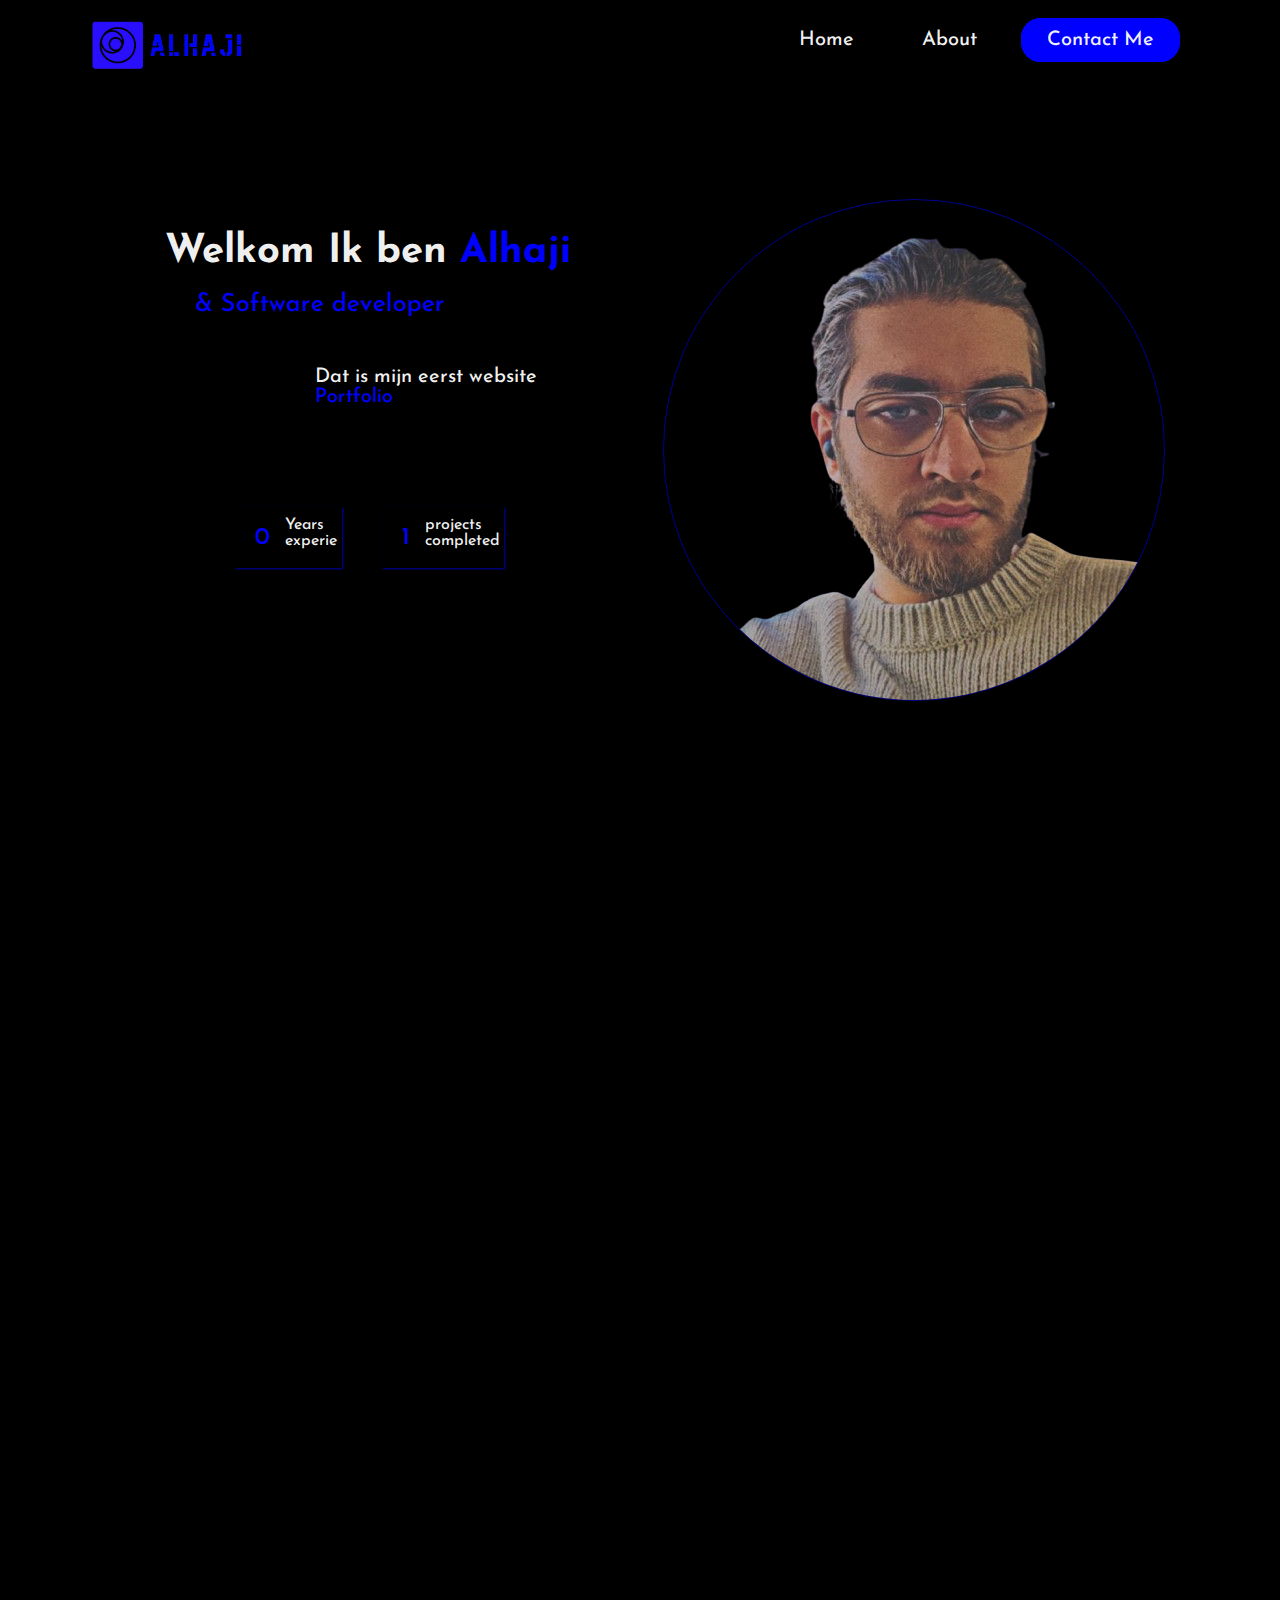
==== index.html @ 0df28cd6 "WIP on main" ====
<!DOCTYPE html>
<html lang="en">
<head>
    <meta charset="UTF-8">
    <meta name="viewport" content="width=device-width, initial-scale=1.0">
    <title>Document</title>
    <link rel="stylesheet" href="style.css">
</head>
<body>
    <header>
        <a href="/index.html" class="logo">

            <img src="/Imags/logo1.png" alt="logo">
            
        </a>
        <nav class="navbar">
            <ul>
                <li><a href="#">Home</a></li>
                <li><a href="#">About</a></li>
                <li><a class="contact-style" href="#">contact Me</a></li>
            </ul>
        </nav>
    </header>
    
    <section class="Home" id="Home">

        <div class="content">
          <h2> Welkom  Ik ben <span> Alhaji</span> </h2>

          <p class="baan"><span>& Software developer</span></p>
         
          <p class="commant">Dat is mijn eerst website <span>Portfolio</span></p>

           <ul>
             <li><span class="numper"> 0 </span> Years <br>  experie</li>
             <li><span class="numper"> 1 </span> projects <br>completed</li>
           </ul>

        </div>
        <div class="imag">
            <img src="/Imags/mijnfoto.png" alt="">
        </div>

 

    </section>
    <section>

    </section>

</body>
</html>
---- style.css ----
@import url('https://fonts.googleapis.com/css2?family=Josefin+Sans:ital,wght@0,100..700;1,100..700&display=swap');

*{
    margin: 0 ;
    padding: 0;
    text-decoration: none;
    box-sizing: border-box;
    font-family: "Josefin Sans", sans-serif;
    color: #fffffff1;
    
}


/* start navbar */
header{
   
    background-color: #000000;
    height: 75px;
    width: 100%;
    display: flex;
    justify-content: space-between;
    align-items: center;
    padding: 40px 80px;
    position: fixed;
}

.logo img{
    display: flex;
    width: 30%;
    
    
}

.navbar ul {
    display: flex;
    list-style-type: none;
    
}
.navbar li a{  
    color: #fffffff1;
    margin-right:20px ;
    padding: .6rem 1.5rem;
    border-radius: 20px;
    font-size: 20px;
    font-weight: 500;
    text-transform: capitalize;
    
}
.navbar li a:hover{ 
    color: blue;
}
.navbar .contact-style{
 background-color: blue;
 border: 2px solid blue;
  

}
.navbar .contact-style:hover{
   background-color: black;
   color: #ffffffc5;
   
}

/* end navbar */

                /* start home */
section{
    
    min-height: 100vh;
    padding: 2rem 9%;
    background-color: #000000; 
    width: 100%;
    
}
span{
    color: blue;
    
}

.Home{
    display: flex;
    justify-content: space-between;
    align-items: center;
    
}

.content{
   display: flex;
   padding: 50px;
   flex-direction: column;
   font-weight: 500;
   
}

.content h2{
    font-size: 40PX;
}

.content .baan {
    font-size: 25PX;
    margin:20px 30px;

}

.content p{
    margin-top: 30px;
    font-size: 20PX;
      
}
.content .commant{
    margin-left: 150px;
}
.content ul{
    display: flex;
    list-style-type: none;
    margin: 50px;
    align-items: center;
}

.content ul li{
  display: flex;
  margin:50px 20px;
  padding: .6rem 0.3rem;
  box-shadow: 1px 1px 2px rgba(0, 0, 255, 0.679);
  

}
.content .numper{
    
    padding: 9px 15px;
    font-size: x-large;
}


    /* mijn foto */


.imag{
     display: flex;
     align-items: center;
     justify-content: center;


}
.imag img{
    border-radius: 50%;
    border: 1px solid rgba(0, 0, 255, 0.559);
    
}
/* end home */
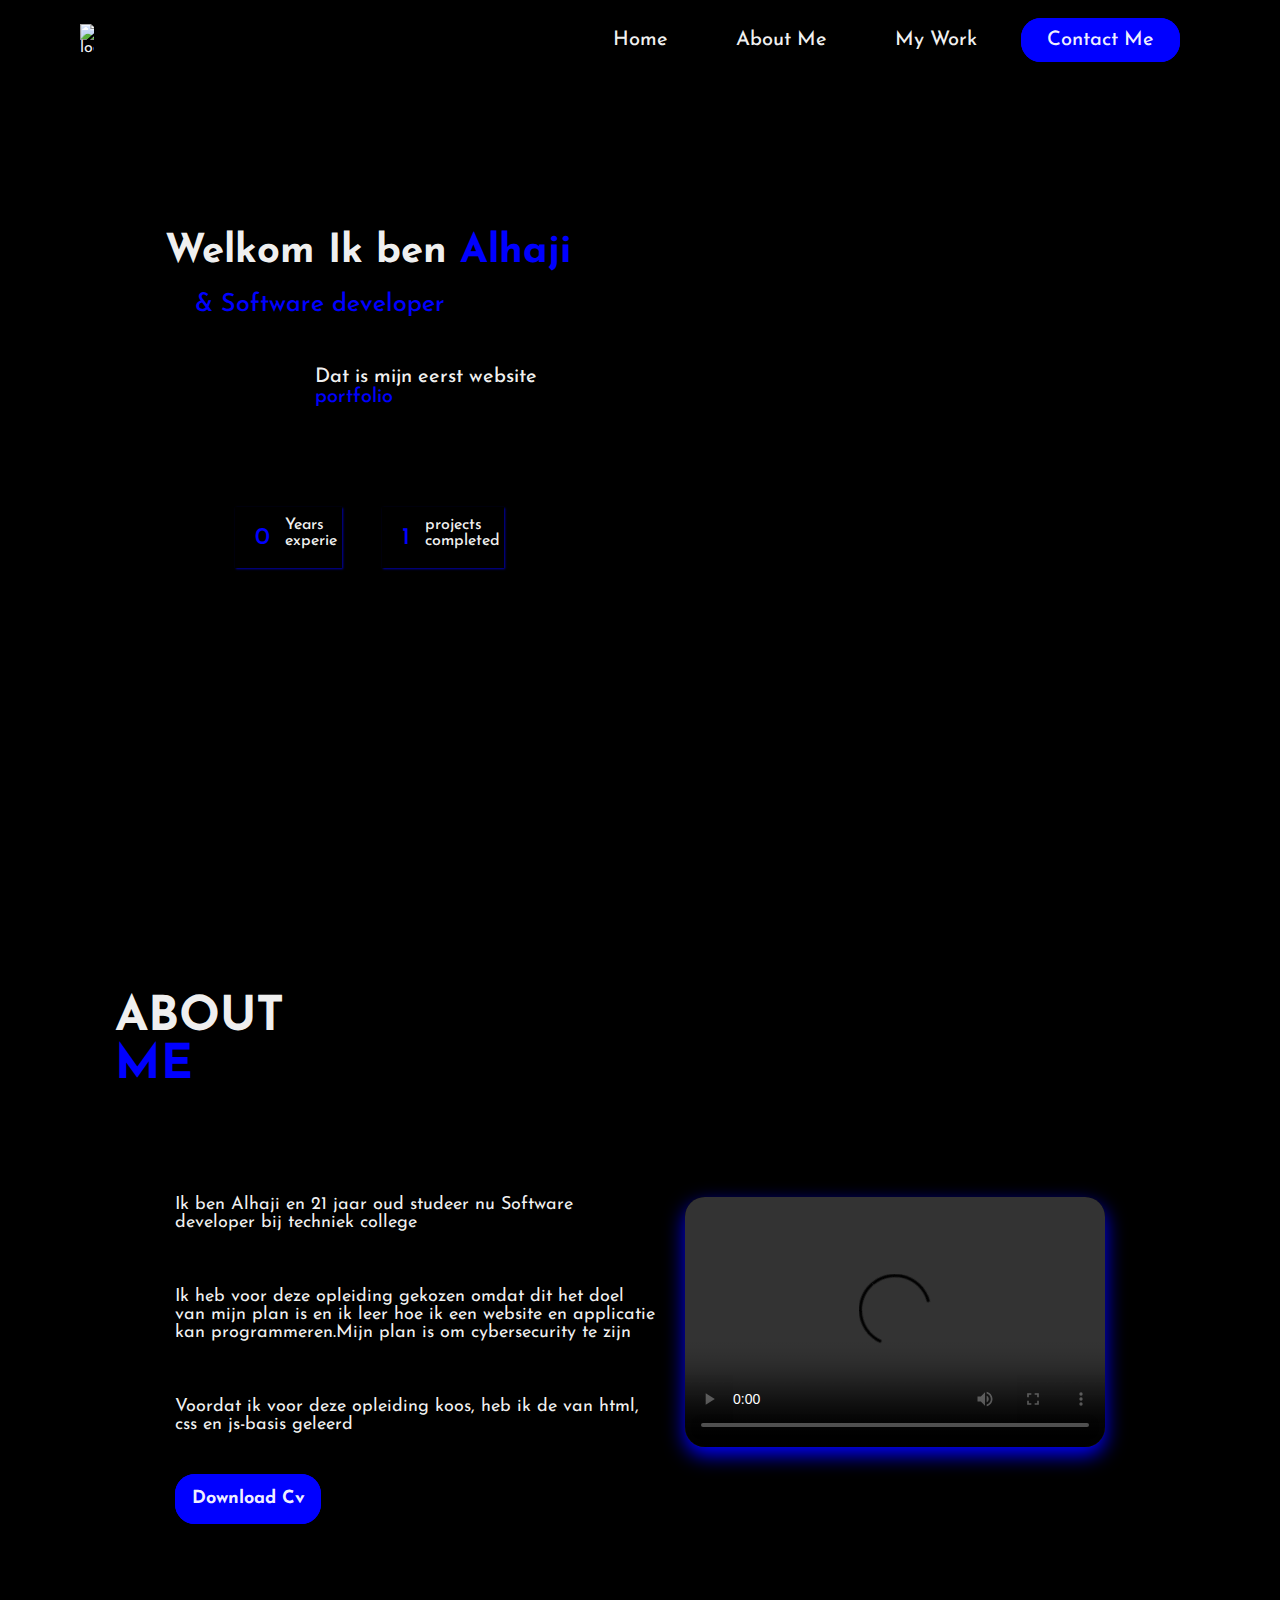
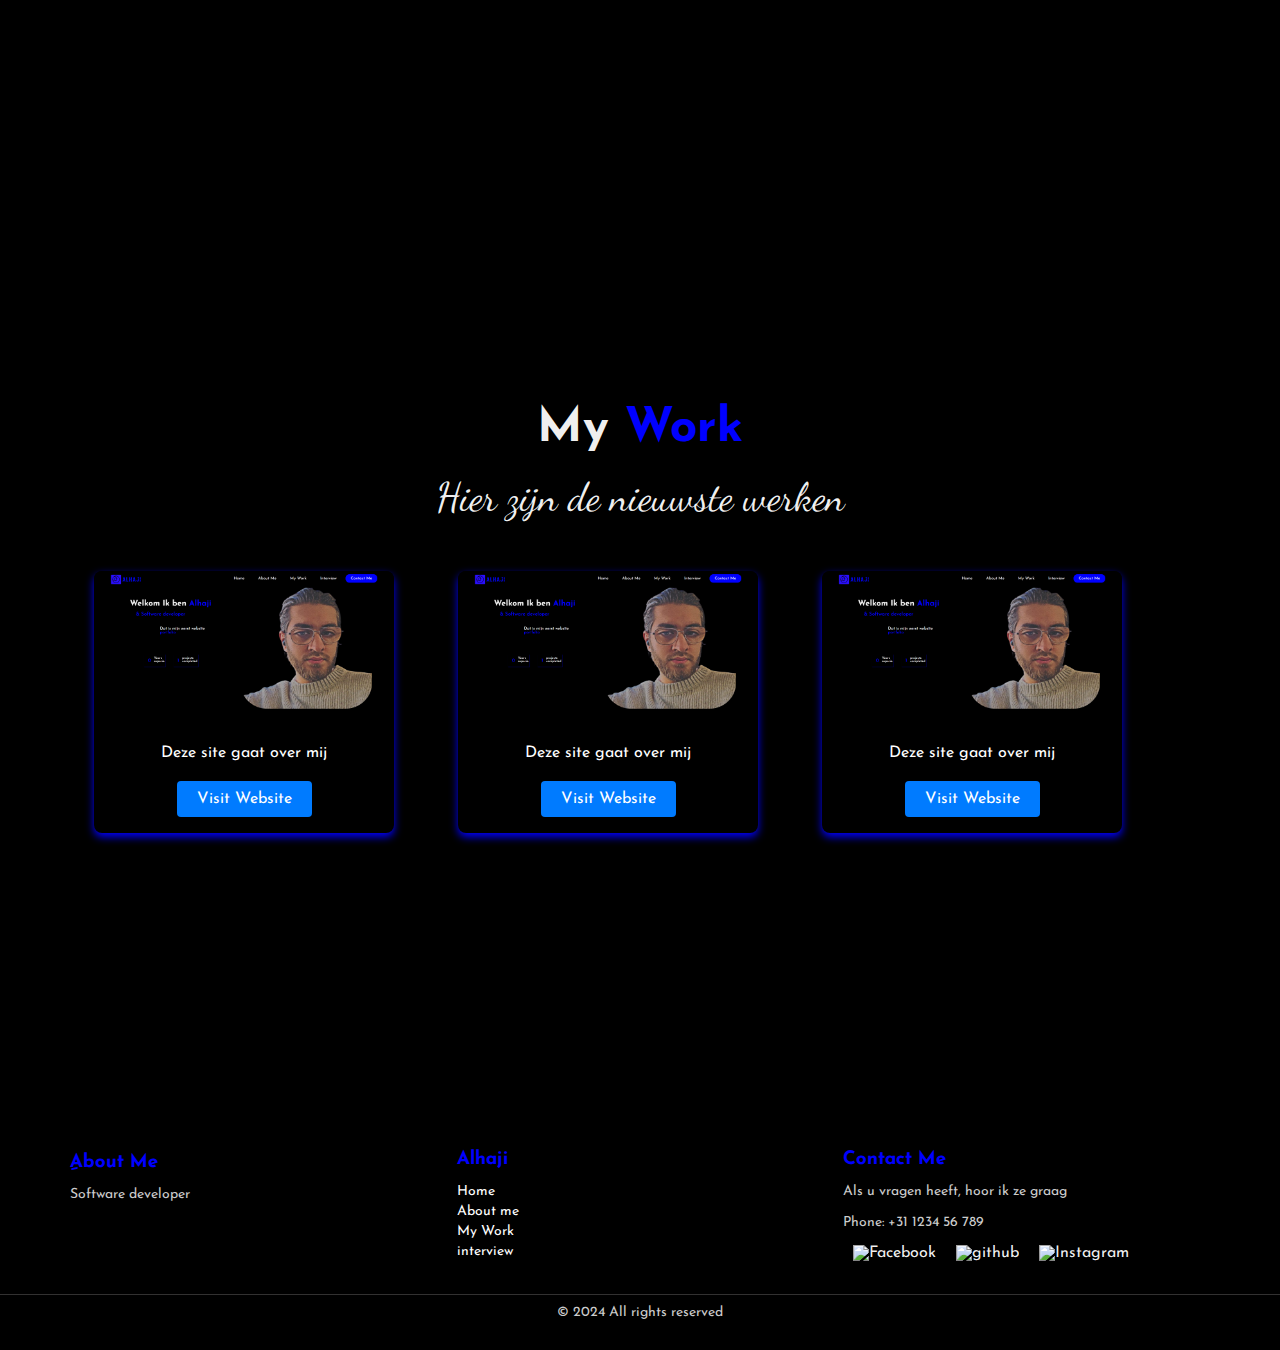
==== commit 77ab304b: "updata" ====
--- a/index.html
+++ b/index.html
@@ -3,33 +3,35 @@
 <head>
     <meta charset="UTF-8">
     <meta name="viewport" content="width=device-width, initial-scale=1.0">
-    <title>Document</title>
+    <title>Alhaji</title>
     <link rel="stylesheet" href="style.css">
 </head>
 <body>
     <header>
         <a href="/index.html" class="logo">
 
-            <img src="/Imags/logo1.png" alt="logo">
+            <img src="/Project_periode-2/Imags/logo1.png" alt="logo">
             
         </a>
         <nav class="navbar">
             <ul>
-                <li><a href="#">Home</a></li>
-                <li><a href="#">About</a></li>
-                <li><a class="contact-style" href="#">contact Me</a></li>
+                <li><a href="#Home" >Home</a></li>
+                <li><a href="#about-me" >About me</a></li>
+                <li><a href="#My Work">My Work</a></li>
+                <!-- <li><a href="#">interview </a></li> -->
+                <li><a class="contact-style" href="/contact.html">contact Me</a></li>
             </ul>
         </nav>
     </header>
-    
+    <!-- Start Home -->
     <section class="Home" id="Home">
 
         <div class="content">
-          <h2> Welkom  Ik ben <span> Alhaji</span> </h2>
+          <h1> Welkom  Ik ben <span> Alhaji</span> </h1>
 
           <p class="baan"><span>& Software developer</span></p>
          
-          <p class="commant">Dat is mijn eerst website <span>Portfolio</span></p>
+          <p class="commant">Dat is mijn eerst website <span>portfolio</span></p>
 
            <ul>
              <li><span class="numper"> 0 </span> Years <br>  experie</li>
@@ -38,15 +40,108 @@
 
         </div>
         <div class="imag">
-            <img src="/Imags/mijnfoto.png" alt="">
+            <img src="/Project_periode-2/Imags/mijnfoto.png" alt="">
         </div>
 
  
 
     </section>
-    <section>
+     <!-- END Home -->
+       <!-- Start about-me -->
+    <section class="about-me" id="about-me">
+
+        <div class="ABOUT">
+            <h1>ABOUT <br> <span>ME</span> </h1>
+        </div>
+    
+        <div class="singel-about">
+            <div class="raw">
+                <p>Ik ben Alhaji en 21 jaar oud studeer nu Software developer bij techniek college</p>
+                <p>Ik heb voor deze opleiding gekozen omdat dit het doel van mijn plan is en ik leer hoe ik een website en applicatie kan programmeren.Mijn plan is om cybersecurity te zijn </p>
+                <p>Voordat ik voor deze opleiding koos, heb ik de van html, css en js-basis geleerd</p>
+                <p class="cv"><a href="#">Download Cv</a></p>
+            </div>
+            <div class="video-about">
+                <video controls >
+                    <source src="" type="video-mp4" controls>
+                                
+                 </video>
+            </div>
+               
+        </div>
+    </section>  
+        <!-- End about-me -->
+    <!-- start My-Work -->
+    <section class="My-Work" id="My Work">
+        <div class="Work">
+            <h1>My <span>Work</span> </h1>
+            
+        </div> 
+        <div class="tips">
+            <p>Hier zijn de nieuwste werken </p>
+        </div>
+        <div class="cards">
+            <div class="card">
+                <img src="/Imags/protofile.png" alt="card-foto">
+                <div class="card-content">
+                <h2></h2>
+                <p>Deze site gaat over mij</p>
+                <a href="https://github.com/Al7aji/protofile.git" class="card-button">Visit Website</a>
+                </div>
+            </div>
+            <div class="card">
+                <img src="/Imags/protofile.png" alt="card-foto">
+                <div class="card-content">
+                <h2></h2>
+                <p>Deze site gaat over mij</p>
+                <a href="https://github.com/Al7aji/protofile.git" class="card-button">Visit Website</a>
+                </div>
+            </div>
+            <div class="card">
+                <img src="/Imags/protofile.png" alt="card-foto">
+                <div class="card-content">
+                <h2></h2>
+                <p>Deze site gaat over mij</p>
+                <a href="https://github.com/Al7aji/protofile.git" class="card-button">Visit Website</a>
+                </div>
+            </div>
+
+        </div>
 
     </section>
+     <!-- END My-Work -->
 
+      <!-- Start footer -->
+    <footer>
+        <div class="footer-container">
+            <div class="footer-section about">
+                <h3>ِAbout Me</h3>
+                <p>Software developer</p>
+            </div>
+            <div class="footer-section links">
+                <h3>Alhaji</h3>
+                <ul>
+                    <li><a href="#">Home</a></li>
+                    <li><a href="#">About me</a></li>
+                    <li><a href="#">My Work</a></li>
+                    <li><a href="#">interview</a></li>
+                </ul>
+            </div>
+            <div class="footer-section contact">
+                <h3>Contact Me</h3>
+                <p>Als u vragen heeft, hoor ik ze graag</p><br>
+                <p>Phone: +31 1234 56 789</p>
+                <div class="socials">
+                    <a href="#"><img src="/Project_periode-2/Imags/Facebook-icon.png" alt="Facebook"></a>
+                    <a href="#"><img src="/Project_periode-2/Imags/github-icon.png" alt="github"></a>
+                    <a href="#"><img src="/Project_periode-2/Imags/instagram-icon.png" alt="Instagram"></a>
+                </div>
+            </div>
+        </div>
+        <div class="footer-bottom">
+            <p>&copy; 2024 All rights reserved</p>
+        </div>
+    </footer>
+       <!-- END footer -->
 </body>
 </html>--- a/style.css
+++ b/style.css
@@ -1,5 +1,7 @@
 
 @import url('https://fonts.googleapis.com/css2?family=Josefin+Sans:ital,wght@0,100..700;1,100..700&display=swap');
+
+@import url('https://fonts.googleapis.com/css2?family=Dancing+Script:wght@400..700&family=Josefin+Sans:ital,wght@0,100..700;1,100..700&display=swap');
 
 *{
     margin: 0 ;
@@ -7,10 +9,13 @@
     text-decoration: none;
     box-sizing: border-box;
     font-family: "Josefin Sans", sans-serif;
+    
     color: #fffffff1;
-    
-}
-
+    transition: color 0.3s;
+}
+html{
+    scroll-behavior: smooth;
+}
 
 /* start navbar */
 header{
@@ -23,6 +28,7 @@
     align-items: center;
     padding: 40px 80px;
     position: fixed;
+    z-index: 1000;
 }
 
 .logo img{
@@ -62,9 +68,9 @@
    
 }
 
-/* end navbar */
-
-                /* start home */
+            /* end navbar */
+
+                                          /* start home */
 section{
     
     min-height: 100vh;
@@ -83,6 +89,8 @@
     justify-content: space-between;
     align-items: center;
     
+    
+
 }
 
 .content{
@@ -90,10 +98,11 @@
    padding: 50px;
    flex-direction: column;
    font-weight: 500;
+
    
 }
 
-.content h2{
+.content h1{
     font-size: 40PX;
 }
 
@@ -133,7 +142,7 @@
 }
 
 
-    /* mijn foto */
+             /* mijn foto */
 
 
 .imag{
@@ -144,8 +153,280 @@
 
 }
 .imag img{
-    border-radius: 50%;
-    border: 1px solid rgba(0, 0, 255, 0.559);
-    
-}
-/* end home */+    min-height: 90vh;
+    min-width: 50vh;
+    border-radius: 20%;
+    
+    margin-left: 90px;
+    
+}
+         /* end home */   
+                         /* start about me */
+
+.about-me{
+    padding-top: 94px;
+    display: flex;
+    flex-direction: column;
+    
+}
+
+.singel-about{
+  margin: 50px 60px;
+  display: flex;
+  justify-content: space-between;
+  align-items: center;
+  
+
+}
+
+.ABOUT{
+    font-size: x-large;
+}
+
+.raw p{
+   margin-top: 3.5rem;
+   font-size: 18px;
+   width: 30rem;
+}
+
+.cv a{
+    background-color: blue;
+    border: 2px solid blue;
+    padding: .9rem 0.9rem;
+    font-weight: 800;
+    border-radius: 20px;
+    
+}
+
+
+.about-me .cv a:hover{
+    background-color: black;
+    color: #ffffffc5;
+}
+.video-about video{
+    width: 420px;
+    height: 250px;
+    border-radius: 20px;
+    box-shadow: 0px 8px 20px blue;
+    
+}
+
+           /* end about me */
+                              /* start My-Work */
+
+.My-Work{
+    padding-top: 0px;
+    display: flex;
+    flex-direction: column;
+    align-items: center;
+    justify-content: center;
+    height: 100vh;
+
+}
+.Work {
+  font-size: x-large;
+  
+}
+.tips{
+    padding: 20px;
+    display: flex;
+    font-size: 40px;
+    
+}
+.tips p{
+
+    font-family: "Dancing Script", cursive;
+    
+}
+.cards{
+    display: flex;
+    flex-direction: row;
+    margin: 30px 20px;
+    
+    
+}
+.card {
+    width: 300px;
+    border-radius: 8px;
+    box-shadow: 0 4px 8px blue;
+    overflow: hidden;
+    background-color: #000000;
+    text-align: center;
+    transition: transform 0.2s ease-in-out;
+    margin-right: 4rem;
+
+    
+  }
+  
+.card:hover {
+    transform: scale(1.05);
+}
+.card img {
+    width: 100%;
+    height: auto;
+  }
+.card-content {
+    padding: 16px;
+}
+.card-content h2{
+    font-size: 1.5em;
+    margin: 0;
+}
+.card-content p {
+    color: white;
+    font-size: 1em;
+    margin: 10px 0;
+}
+.card-button {
+    display: inline-block;
+    padding: 10px 20px;
+    margin-top: 10px;
+    background-color: #007bff;
+    color: white;
+    text-decoration: none;
+    border-radius: 4px;
+    transition: background-color 0.2s;
+  }
+  .card-button:hover {
+    background-color: #0056b3;
+  }
+                /* END My-Work */
+                /* Start form-section */
+.form-section {
+    background-color: black;
+    display: flex;
+    align-items: center;
+    justify-content: center;
+}
+
+.form-container {
+    background-color: #ffffff;
+    padding: 20px;
+    border-radius: 8px;
+    box-shadow: 0px 4px 8px rgba(0, 0, 0, 0.1);
+    max-width: 400px;
+    width: 100%;
+    
+}
+
+.form-container h2 {
+    color:  blue;
+    text-align: center;
+    margin-bottom: 20px;
+}
+
+.form-container label {
+    display: block;
+    color: #555;
+    font-weight: bold;
+    margin-bottom: 5px;
+}
+
+.form-container input[type="text"],
+.form-container input[type="email"],
+.form-container textarea {
+    width: 100%;
+    padding: 10px;
+    margin-bottom: 15px;
+    border: 1px solid #ddd;
+    border-radius: 4px;
+    font-size: 14px;
+    color: #333;
+    resize: vertical;
+}
+
+
+.form-container button {
+    width: 100%;
+    padding: 10px;
+    background-color: blue;
+    color: white;
+    border: none;
+    border-radius: 4px;
+    font-size: 16px;
+    cursor: pointer;
+    transition: background-color 0.3s;
+}
+
+.form-container button:hover {
+    background-color: #0056b3;
+
+}    
+
+            /*  form-section */
+
+
+            /* Start footer  */
+
+
+footer {
+    background-color:  #000000;
+    color:  blue;
+    padding: 20px 0;
+    font-family: Arial, sans-serif;
+}
+
+.footer-container {
+    display: flex;
+    justify-content: space-between;
+    max-width: 1200px;
+    margin: 0 auto;
+    padding: 20px;
+}
+
+.footer-section {
+    flex: 1;
+    padding: 10px;
+    
+}
+
+.footer-section h3 {
+    color: blue;
+    margin-bottom: 15px;
+}
+
+.footer-section p, .footer-section ul, .footer-bottom p {
+    font-size: 14px;
+    color: #ccc;
+
+}
+
+.footer-section ul {
+    list-style: none;
+    padding: 0;
+}
+
+.footer-section ul li {
+    margin: 5px 0;
+}
+
+.footer-section ul li a {
+    color:  white;
+    
+}
+
+.footer-section ul li a:hover {
+    color:  blue;
+}
+.socials{
+    display: flex;
+}
+.socials img{
+  width: 30px;
+  height: 30px;
+  margin-top: 15px ;
+  
+}
+.socials a {
+    margin: 0 10px;   
+}
+
+.footer-bottom {
+    text-align: center;
+    padding: 10px 0;
+    font-size: 14px;
+    border-top: 1px solid #323131;
+    color:  blue;
+}
+            /* END footer  */
+
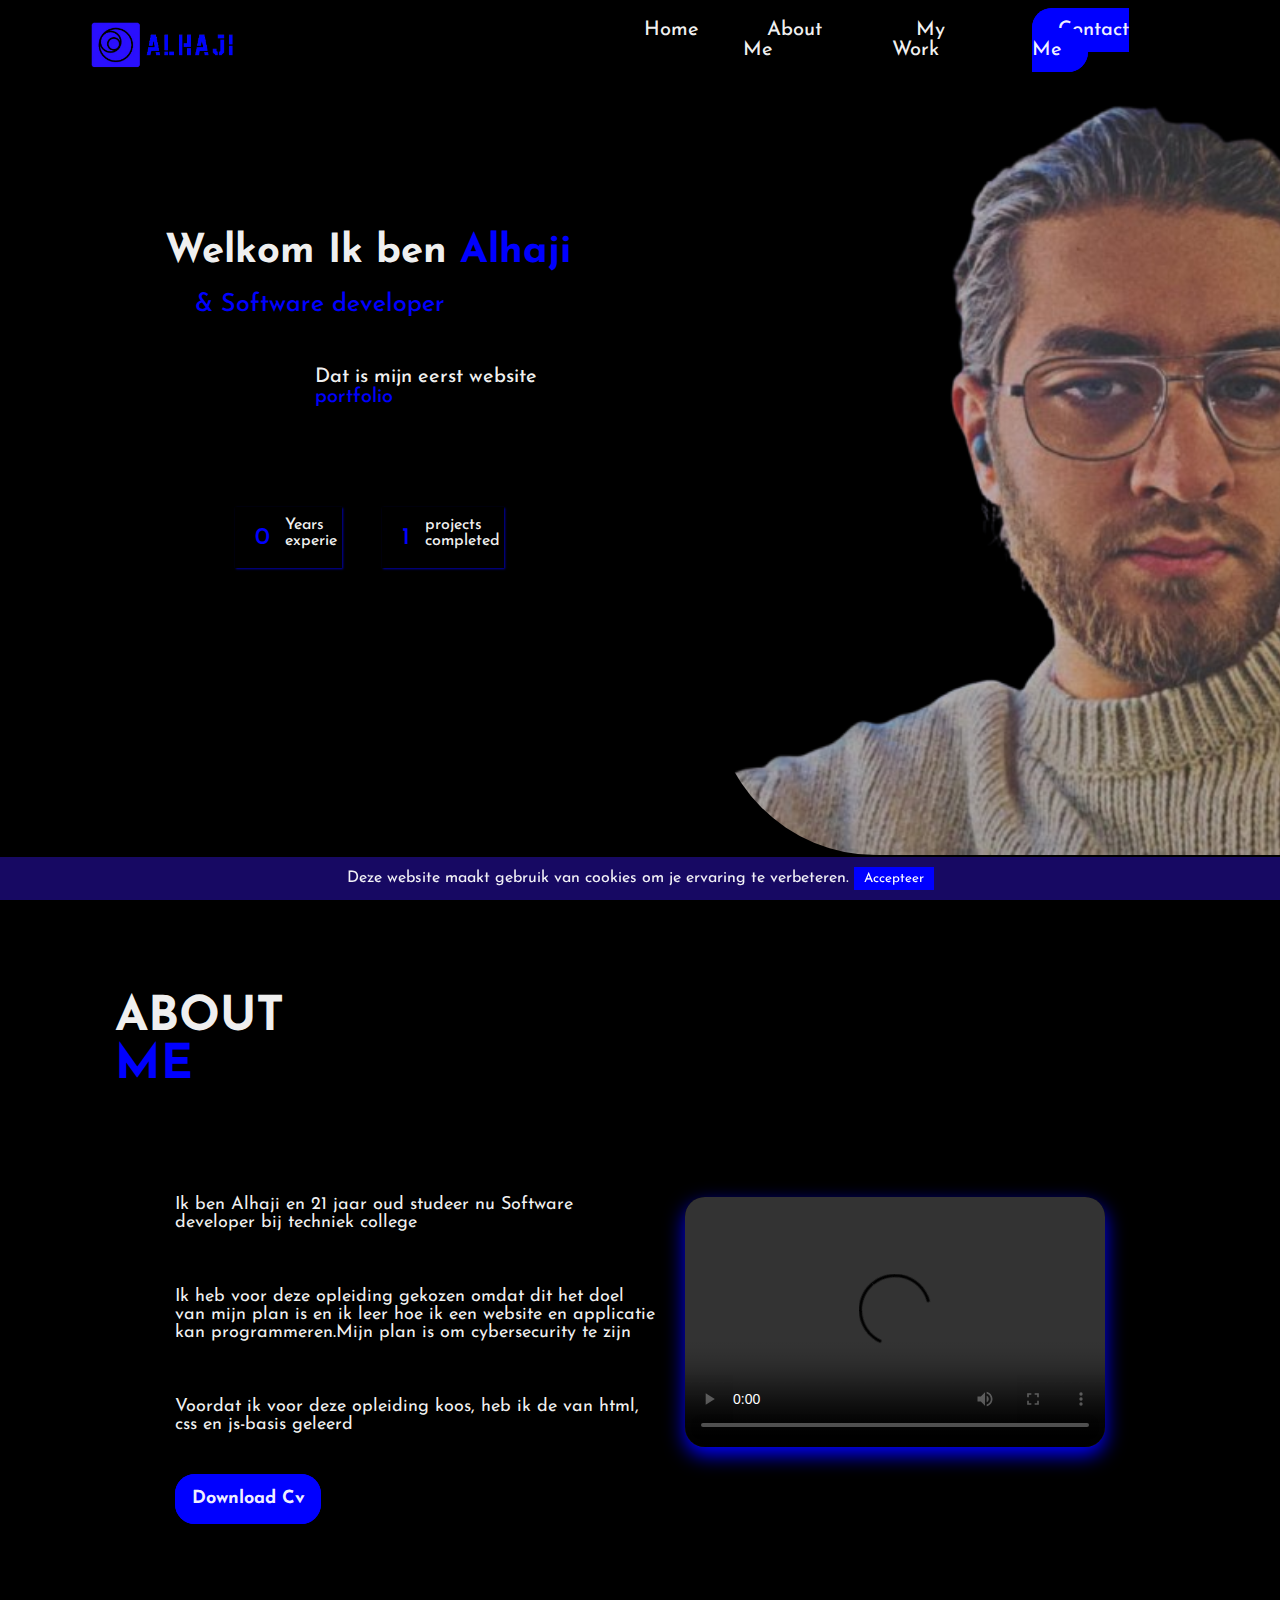
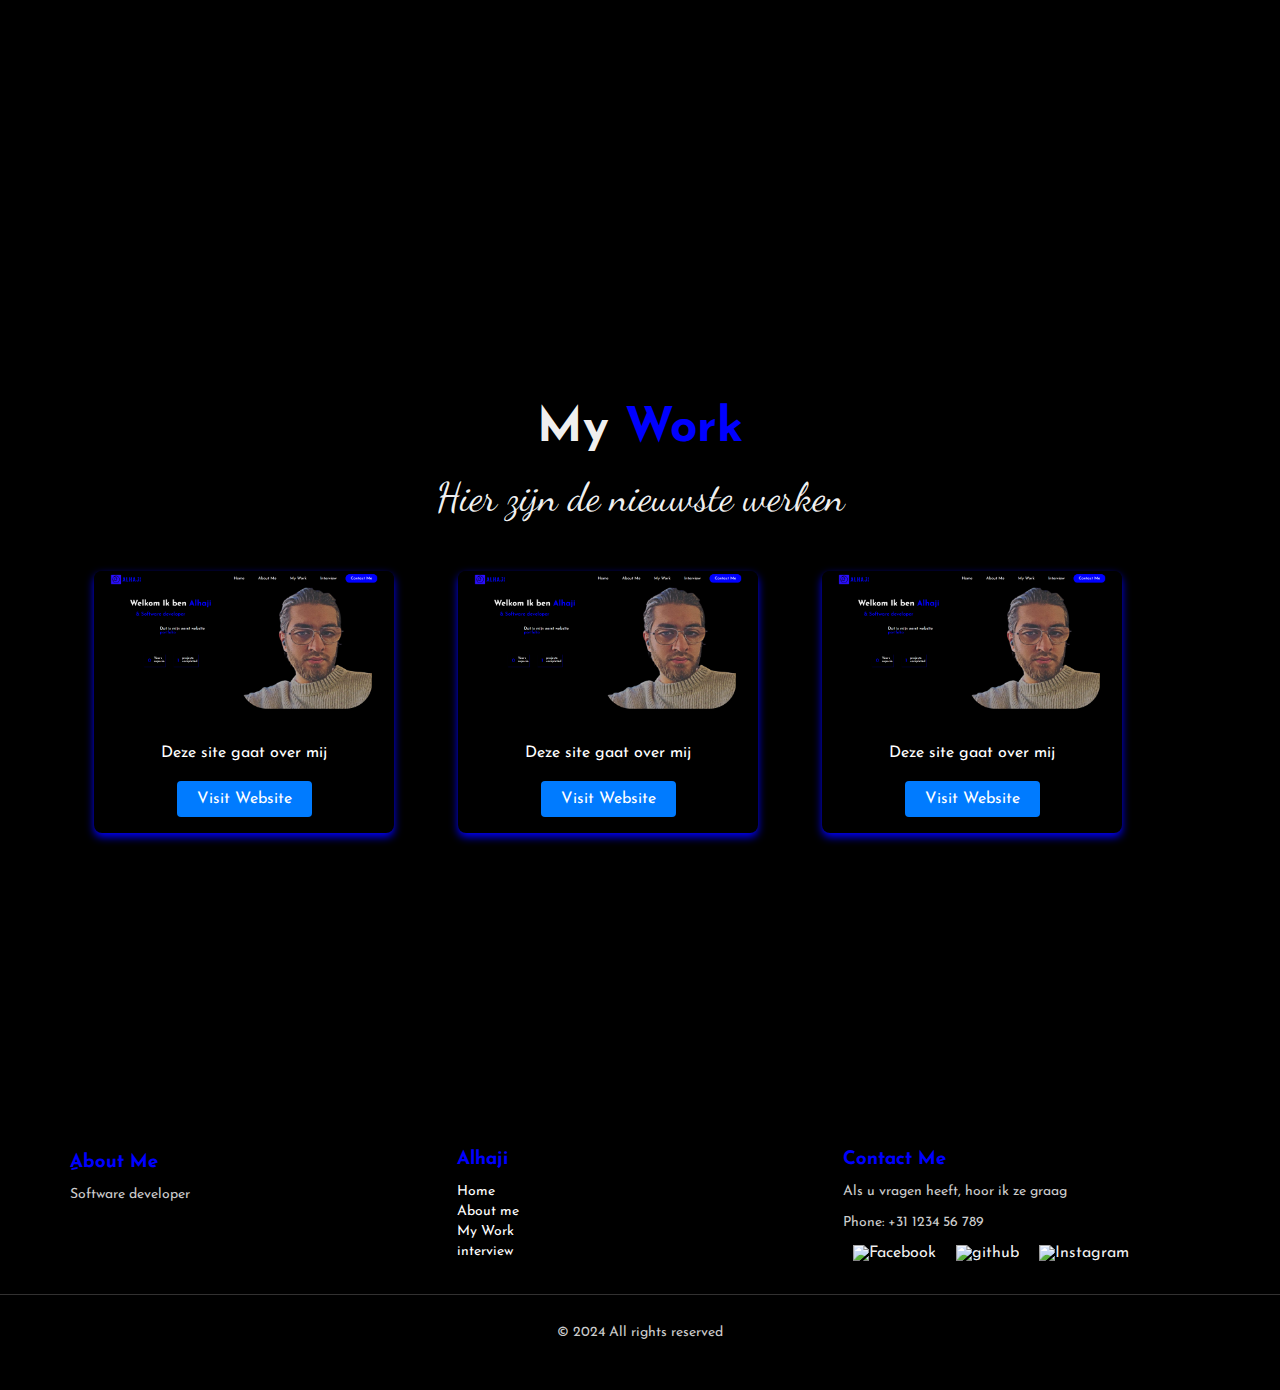
==== commit 0a343559: "updata" ====
--- a/index.html
+++ b/index.html
@@ -10,7 +10,7 @@
     <header>
         <a href="/index.html" class="logo">
 
-            <img src="/Project_periode-2/Imags/logo1.png" alt="logo">
+            <img src="Imags/logo1.png" alt="logo">
             
         </a>
         <nav class="navbar">
@@ -40,7 +40,7 @@
 
         </div>
         <div class="imag">
-            <img src="/Project_periode-2/Imags/mijnfoto.png" alt="">
+            <img src="Imags/mijnfoto.png" alt="">
         </div>
 
  
@@ -82,7 +82,7 @@
         </div>
         <div class="cards">
             <div class="card">
-                <img src="/Imags/protofile.png" alt="card-foto">
+                <img src="Imags/protofile.png" alt="card-foto">
                 <div class="card-content">
                 <h2></h2>
                 <p>Deze site gaat over mij</p>
@@ -90,7 +90,7 @@
                 </div>
             </div>
             <div class="card">
-                <img src="/Imags/protofile.png" alt="card-foto">
+                <img src="Imags/protofile.png" alt="card-foto">
                 <div class="card-content">
                 <h2></h2>
                 <p>Deze site gaat over mij</p>
@@ -98,7 +98,7 @@
                 </div>
             </div>
             <div class="card">
-                <img src="/Imags/protofile.png" alt="card-foto">
+                <img src="Imags/protofile.png" alt="card-foto">
                 <div class="card-content">
                 <h2></h2>
                 <p>Deze site gaat over mij</p>
@@ -143,5 +143,12 @@
         </div>
     </footer>
        <!-- END footer -->
+
+    <div id="cookie-message" class="cookie-message">
+        <p>Deze website maakt gebruik van cookies om je ervaring te verbeteren. <button id="accept-cookie">Accepteer</button></p>
+    </div>
+
+
+  <script src="/index.js"></script>
 </body>
 </html>--- a/style.css
+++ b/style.css
@@ -423,10 +423,34 @@
 
 .footer-bottom {
     text-align: center;
-    padding: 10px 0;
+    padding: 30px 0;
     font-size: 14px;
     border-top: 1px solid #323131;
     color:  blue;
 }
             /* END footer  */
 
+.cookie-message {
+    position: fixed;
+    bottom: 0;
+    left: 0;
+    right: 0;
+    background-color: rgba(41, 16, 181, 0.548);
+    color: white;
+    padding: 10px;
+    text-align: center;
+    font-size: 16px;
+}
+
+.cookie-message button {
+    background-color: blue;
+    color: white;
+    border: none;
+    padding: 5px 10px;
+    cursor: pointer;
+}
+
+.cookie-message button:hover {
+    background-color: #45a049;
+}
+            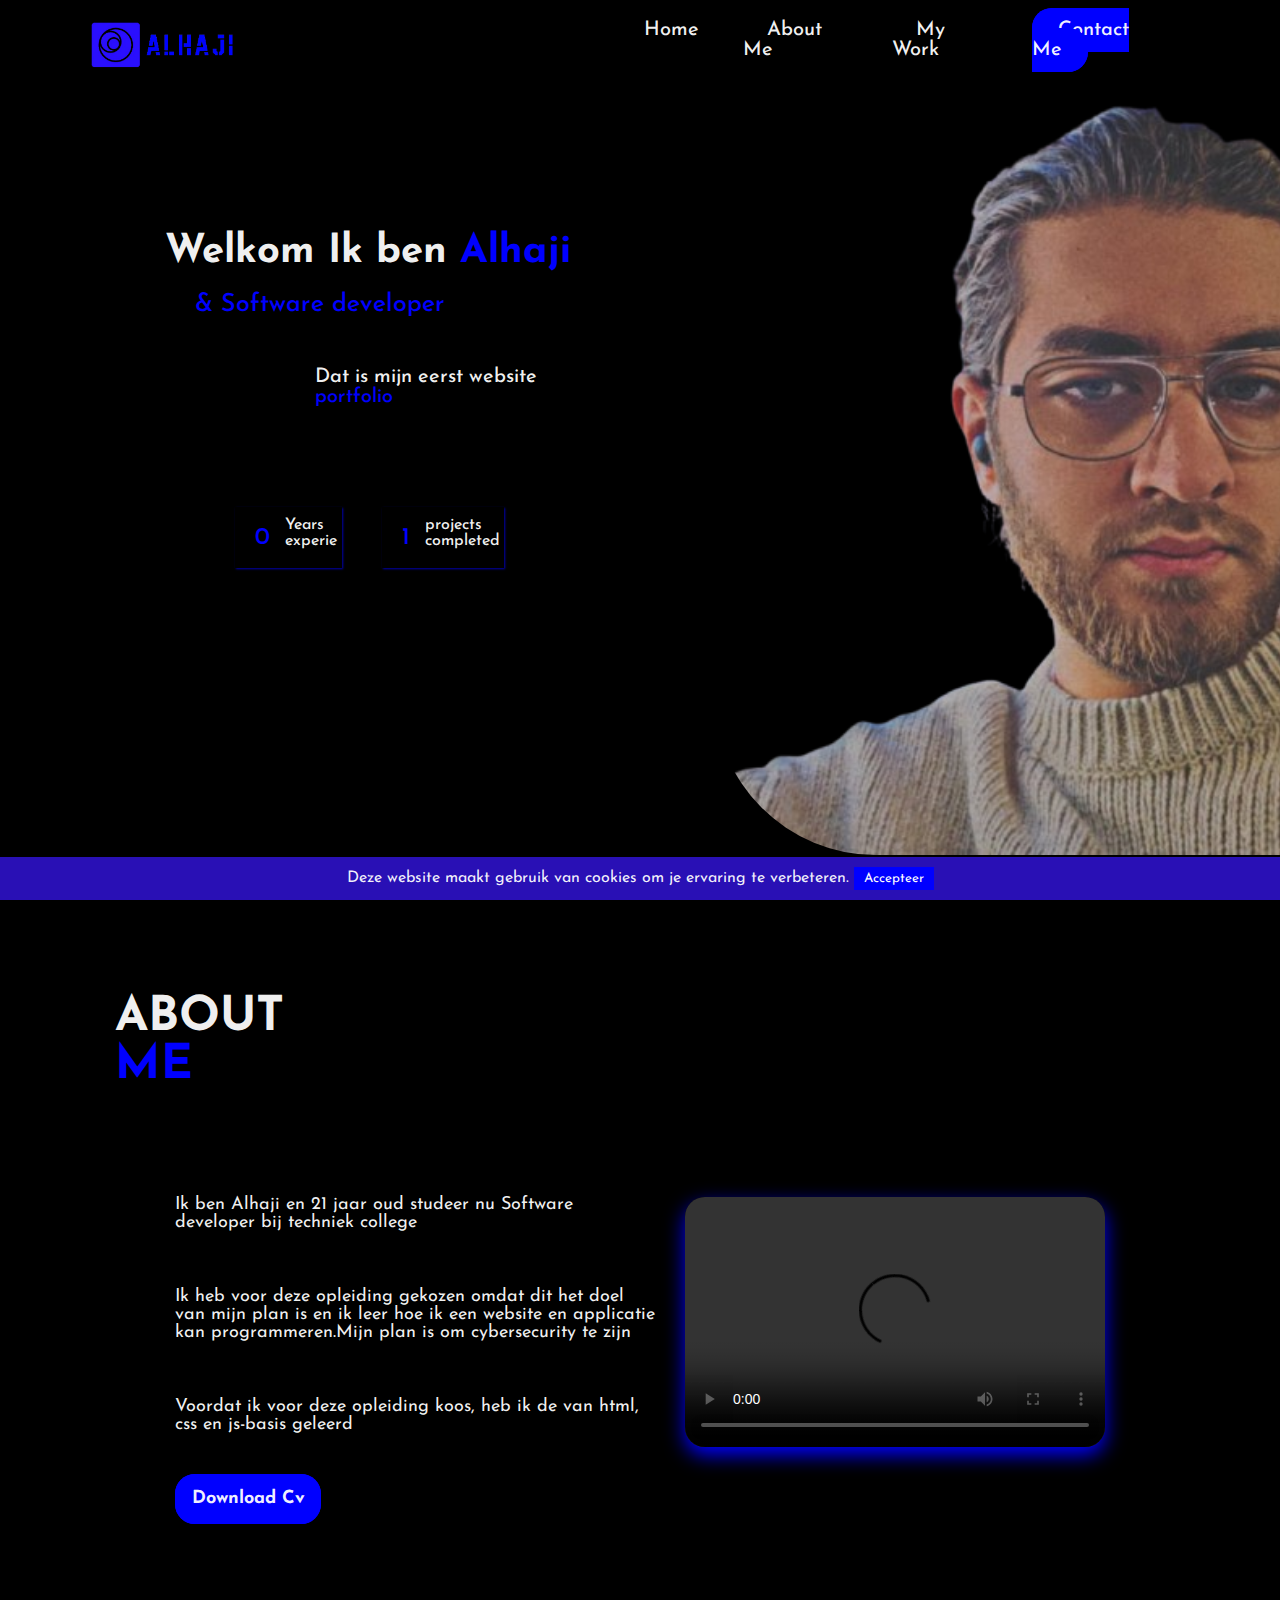
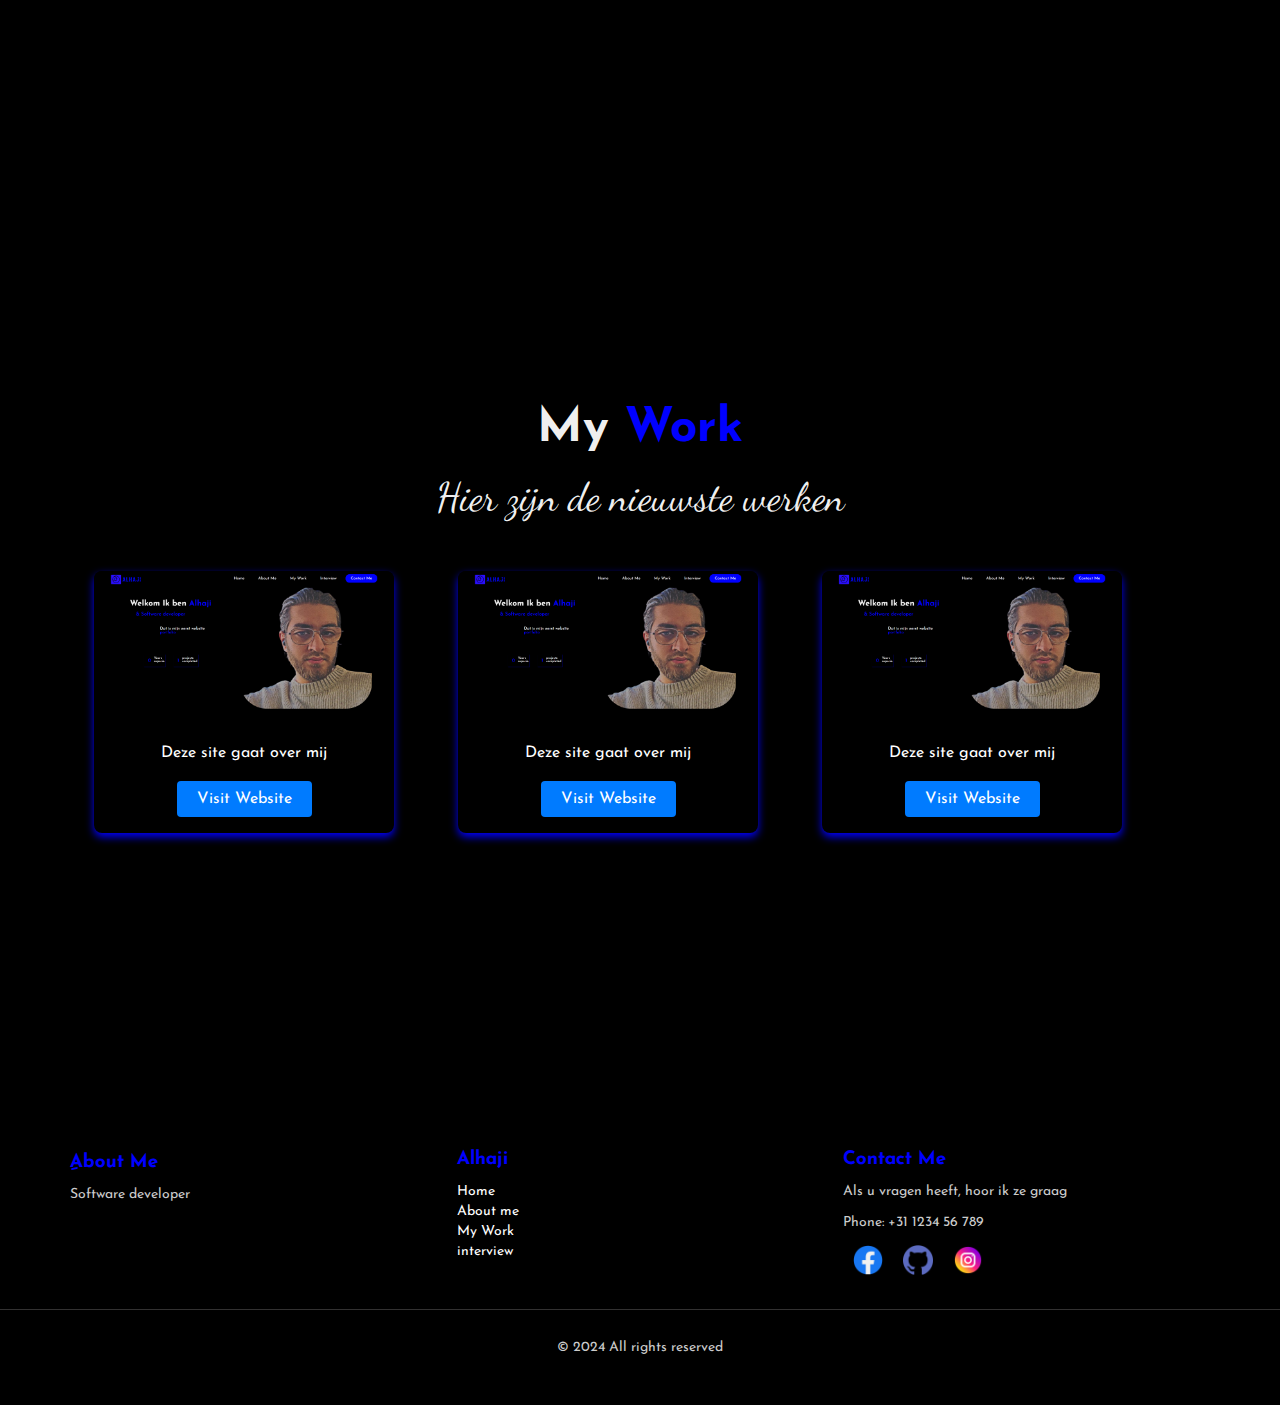
==== commit 3e8de301: "cookiemessage en dark mode" ====
--- a/index.html
+++ b/index.html
@@ -132,9 +132,9 @@
                 <p>Als u vragen heeft, hoor ik ze graag</p><br>
                 <p>Phone: +31 1234 56 789</p>
                 <div class="socials">
-                    <a href="#"><img src="/Project_periode-2/Imags/Facebook-icon.png" alt="Facebook"></a>
-                    <a href="#"><img src="/Project_periode-2/Imags/github-icon.png" alt="github"></a>
-                    <a href="#"><img src="/Project_periode-2/Imags/instagram-icon.png" alt="Instagram"></a>
+                    <a href="#"><img src="/Imags/Facebook-icon.png" alt="Facebook"></a>
+                    <a href="#"><img src="/Imags/github-icon.png" alt="github"></a>
+                    <a href="#"><img src="/Imags/instagram-icon.png" alt="Instagram"></a>
                 </div>
             </div>
         </div>
--- a/style.css
+++ b/style.css
@@ -435,7 +435,7 @@
     bottom: 0;
     left: 0;
     right: 0;
-    background-color: rgba(41, 16, 181, 0.548);
+    background-color: rgb(41, 16, 181);
     color: white;
     padding: 10px;
     text-align: center;
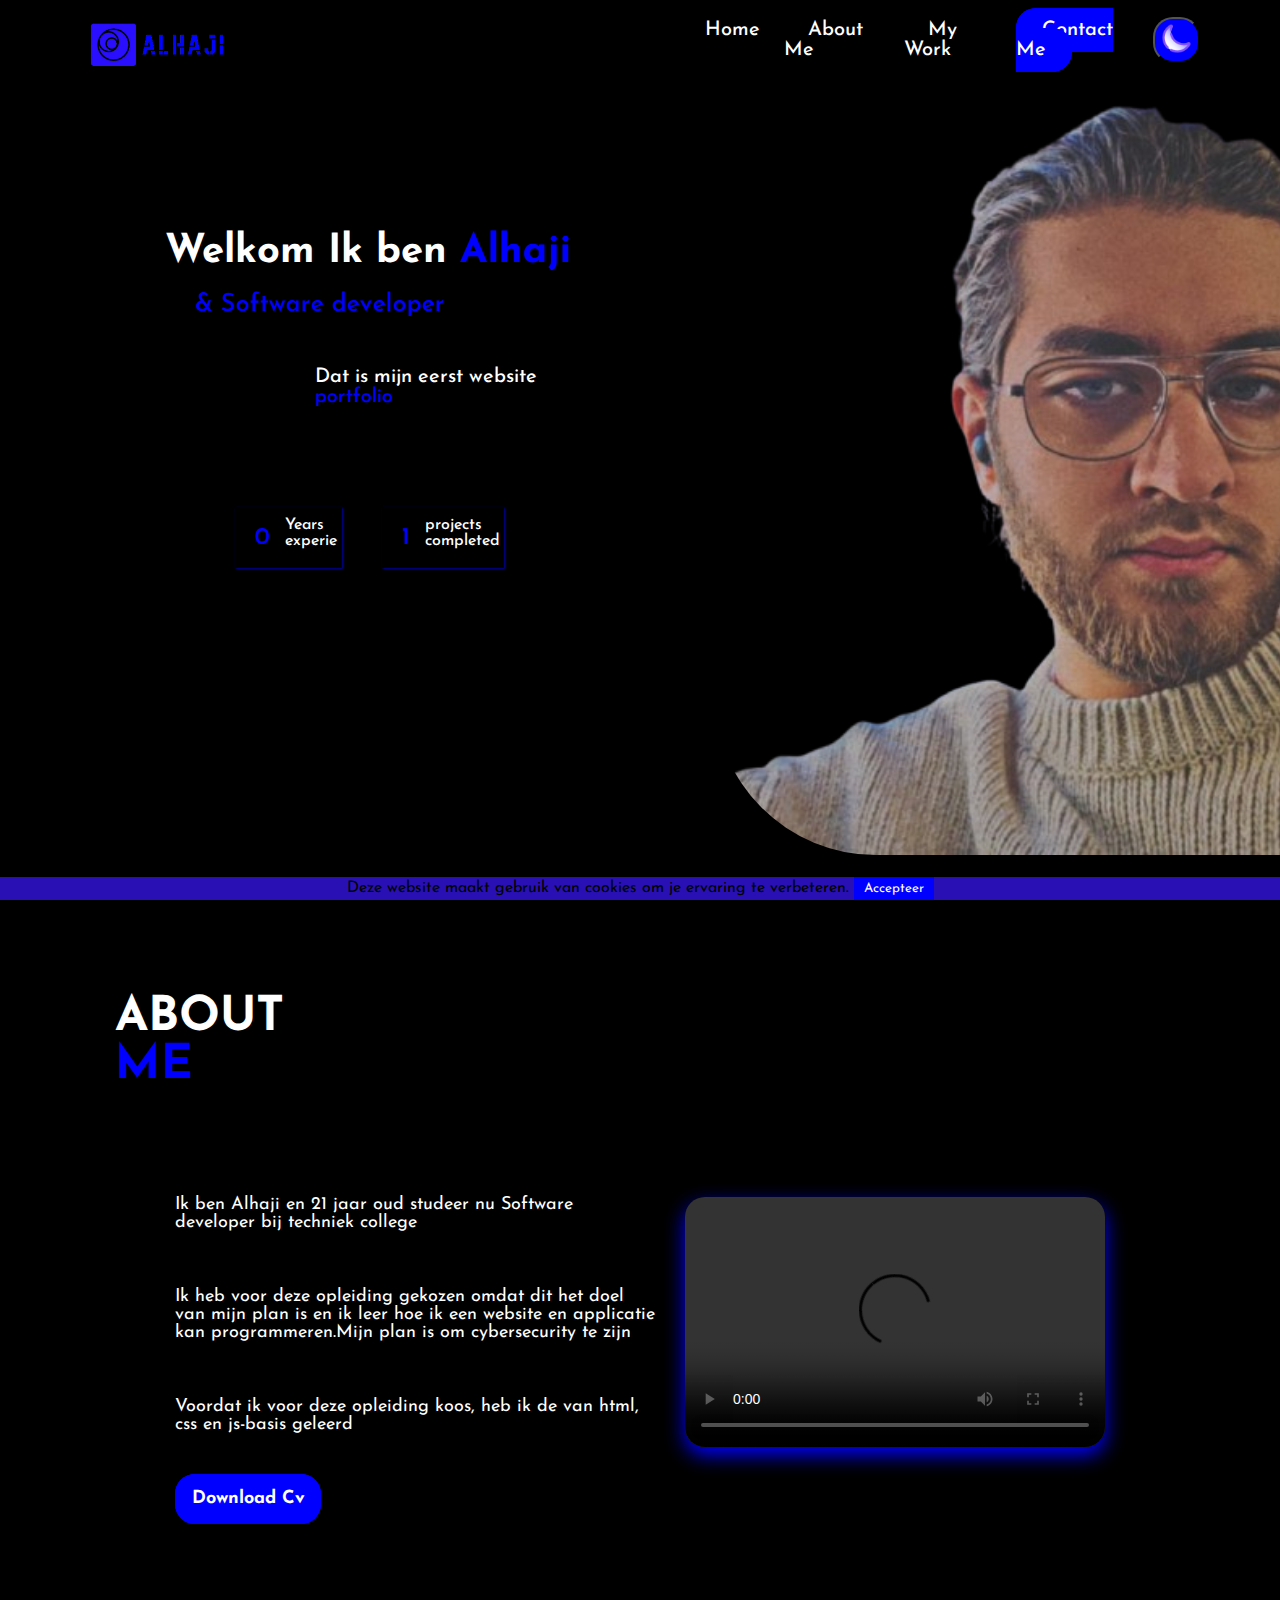
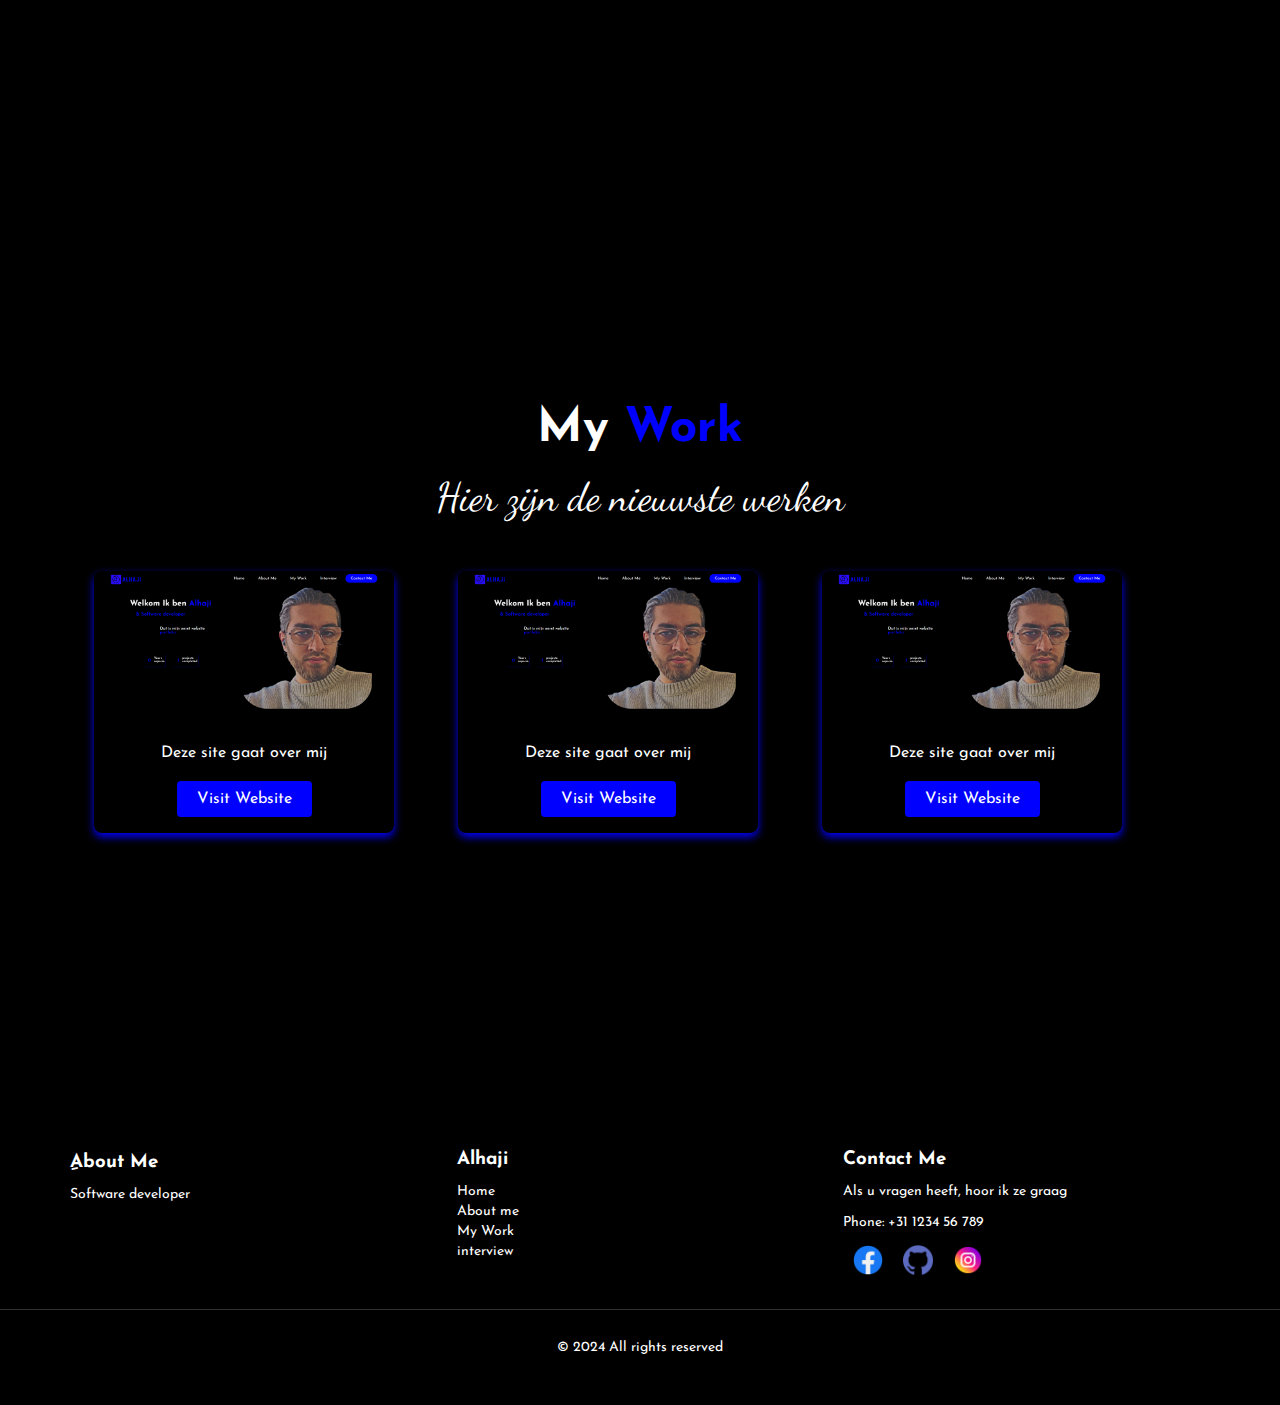
==== commit 9b52c75c: "cookiemessage en dark mode1" ====
--- a/index.html
+++ b/index.html
@@ -6,7 +6,7 @@
     <title>Alhaji</title>
     <link rel="stylesheet" href="style.css">
 </head>
-<body>
+<body id="body">
     <header>
         <a href="/index.html" class="logo">
 
@@ -20,8 +20,10 @@
                 <li><a href="#My Work">My Work</a></li>
                 <!-- <li><a href="#">interview </a></li> -->
                 <li><a class="contact-style" href="/contact.html">contact Me</a></li>
+                
             </ul>
         </nav>
+        <button onclick="lichtmoed()" class="dark-mode-toggle"><img src="/Imags/icons-dark-mode.png" alt=""></button>
     </header>
     <!-- Start Home -->
     <section class="Home" id="Home">
@@ -149,6 +151,6 @@
     </div>
 
 
-  <script src="/index.js"></script>
+  <script src="/main.js"></script>
 </body>
 </html>--- a/style.css
+++ b/style.css
@@ -8,19 +8,30 @@
     padding: 0;
     text-decoration: none;
     box-sizing: border-box;
-    font-family: "Josefin Sans", sans-serif;
-    
-    color: #fffffff1;
+    font-family: "Josefin Sans", sans-serif;   
     transition: color 0.3s;
 }
 html{
     scroll-behavior: smooth;
-}
+    
+}
+
+:root {
+    --bg-color:   #000000;
+    --text-color:  #ffffff;
+    --link-color: blue;
+}
+.dark-mode {
+    --bg-color: #ffffff;
+    --text-color:  #000000;
+
+}
+
 
 /* start navbar */
 header{
    
-    background-color: #000000;
+    background-color: var(--bg-color);
     height: 75px;
     width: 100%;
     display: flex;
@@ -37,6 +48,10 @@
     
     
 }
+.navbar{
+     
+     margin-left: 95px ;
+}
 
 .navbar ul {
     display: flex;
@@ -44,8 +59,8 @@
     
 }
 .navbar li a{  
-    color: #fffffff1;
-    margin-right:20px ;
+    color: var(--text-color);
+    margin-right: #ffffffc5 ;
     padding: .6rem 1.5rem;
     border-radius: 20px;
     font-size: 20px;
@@ -54,19 +69,32 @@
     
 }
 .navbar li a:hover{ 
-    color: blue;
+    color:  var(--link-color);
 }
 .navbar .contact-style{
- background-color: blue;
+ background-color:  blue;
  border: 2px solid blue;
-  
+ color:  #ffffff;
 
 }
 .navbar .contact-style:hover{
-   background-color: black;
+   background-color:  #000000;
    color: #ffffffc5;
    
 }
+.dark-mode-toggle {
+    
+    background:  var(--link-color);
+    padding: 2px 4px;
+    border-radius: 20px;
+    
+}
+.dark-mode-toggle img{
+    
+    width: 35px;
+ 
+}
+
 
             /* end navbar */
 
@@ -75,12 +103,12 @@
     
     min-height: 100vh;
     padding: 2rem 9%;
-    background-color: #000000; 
+    background-color: var(--bg-color); 
     width: 100%;
     
 }
 span{
-    color: blue;
+    color: var(--link-color);
     
 }
 
@@ -104,6 +132,7 @@
 
 .content h1{
     font-size: 40PX;
+    color: var(--text-color);
 }
 
 .content .baan {
@@ -115,6 +144,7 @@
 .content p{
     margin-top: 30px;
     font-size: 20PX;
+    color: var(--text-color);
       
 }
 .content .commant{
@@ -132,6 +162,7 @@
   margin:50px 20px;
   padding: .6rem 0.3rem;
   box-shadow: 1px 1px 2px rgba(0, 0, 255, 0.679);
+  color: var(--text-color);
   
 
 }
@@ -156,7 +187,6 @@
     min-height: 90vh;
     min-width: 50vh;
     border-radius: 20%;
-    
     margin-left: 90px;
     
 }
@@ -167,6 +197,7 @@
     padding-top: 94px;
     display: flex;
     flex-direction: column;
+    color: var(--text-color);
     
 }
 
@@ -187,27 +218,30 @@
    margin-top: 3.5rem;
    font-size: 18px;
    width: 30rem;
+   color: var(--text-color);
 }
 
 .cv a{
-    background-color: blue;
-    border: 2px solid blue;
+    background-color: var(--link-color);
+    border: 2px solid var(--link-color);
     padding: .9rem 0.9rem;
     font-weight: 800;
     border-radius: 20px;
+    color: white;
     
 }
 
 
 .about-me .cv a:hover{
-    background-color: black;
-    color: #ffffffc5;
-}
+    background-color: var(--bg-color);
+    color:  var(--text-color);
+}
+
 .video-about video{
     width: 420px;
     height: 250px;
     border-radius: 20px;
-    box-shadow: 0px 8px 20px blue;
+    box-shadow: 0px 8px 20px var(--link-color);
     
 }
 
@@ -221,6 +255,7 @@
     align-items: center;
     justify-content: center;
     height: 100vh;
+    color: var(--text-color);
 
 }
 .Work {
@@ -248,9 +283,9 @@
 .card {
     width: 300px;
     border-radius: 8px;
-    box-shadow: 0 4px 8px blue;
+    box-shadow: 0 4px 8px var(--link-color);
     overflow: hidden;
-    background-color: #000000;
+    background-color:  var(--bg-color);
     text-align: center;
     transition: transform 0.2s ease-in-out;
     margin-right: 4rem;
@@ -273,7 +308,7 @@
     margin: 0;
 }
 .card-content p {
-    color: white;
+    color: var(--text-color);
     font-size: 1em;
     margin: 10px 0;
 }
@@ -281,26 +316,26 @@
     display: inline-block;
     padding: 10px 20px;
     margin-top: 10px;
-    background-color: #007bff;
-    color: white;
+    background-color: var(--link-color);
+    color: var(--text-color);
     text-decoration: none;
     border-radius: 4px;
     transition: background-color 0.2s;
   }
   .card-button:hover {
-    background-color: #0056b3;
+    background-color: var(--link-color);
   }
                 /* END My-Work */
                 /* Start form-section */
 .form-section {
-    background-color: black;
+    background-color: var(--bg-color);
     display: flex;
     align-items: center;
     justify-content: center;
 }
 
 .form-container {
-    background-color: #ffffff;
+    background-color: var(--bg-color);
     padding: 20px;
     border-radius: 8px;
     box-shadow: 0px 4px 8px rgba(0, 0, 0, 0.1);
@@ -310,7 +345,7 @@
 }
 
 .form-container h2 {
-    color:  blue;
+    color:  var(--link-color);
     text-align: center;
     margin-bottom: 20px;
 }
@@ -328,7 +363,7 @@
     width: 100%;
     padding: 10px;
     margin-bottom: 15px;
-    border: 1px solid #ddd;
+    border: 1px solid  var(--text-color);
     border-radius: 4px;
     font-size: 14px;
     color: #333;
@@ -339,8 +374,8 @@
 .form-container button {
     width: 100%;
     padding: 10px;
-    background-color: blue;
-    color: white;
+    background-color: var(--link-color);
+    color: var(--text-color);
     border: none;
     border-radius: 4px;
     font-size: 16px;
@@ -349,7 +384,7 @@
 }
 
 .form-container button:hover {
-    background-color: #0056b3;
+    background-color: var(--link-color);
 
 }    
 
@@ -360,8 +395,8 @@
 
 
 footer {
-    background-color:  #000000;
-    color:  blue;
+    background-color:  var(--bg-color);
+    color:  var(--link-color);
     padding: 20px 0;
     font-family: Arial, sans-serif;
 }
@@ -381,13 +416,13 @@
 }
 
 .footer-section h3 {
-    color: blue;
+    color: var(--text-color);
     margin-bottom: 15px;
 }
 
 .footer-section p, .footer-section ul, .footer-bottom p {
     font-size: 14px;
-    color: #ccc;
+    color: var(--text-color);
 
 }
 
@@ -401,12 +436,12 @@
 }
 
 .footer-section ul li a {
-    color:  white;
+    color:  var(--text-color);
     
 }
 
 .footer-section ul li a:hover {
-    color:  blue;
+    color:  var(--link-color);
 }
 .socials{
     display: flex;
@@ -426,7 +461,7 @@
     padding: 30px 0;
     font-size: 14px;
     border-top: 1px solid #323131;
-    color:  blue;
+    color:  var(--link-color);
 }
             /* END footer  */
 
@@ -436,21 +471,25 @@
     left: 0;
     right: 0;
     background-color: rgb(41, 16, 181);
+<<<<<<< HEAD
+    color: var(--text-color);
+=======
     color: white;
+>>>>>>> origin/main
     padding: 10px;
     text-align: center;
     font-size: 16px;
 }
 
 .cookie-message button {
-    background-color: blue;
-    color: white;
+    background-color: var(--link-color);
+    color: var(--text-color);
     border: none;
     padding: 5px 10px;
     cursor: pointer;
 }
 
 .cookie-message button:hover {
-    background-color: #45a049;
-}
-            +    background-color: var(--text-color);
+    color: #000000;
+}
